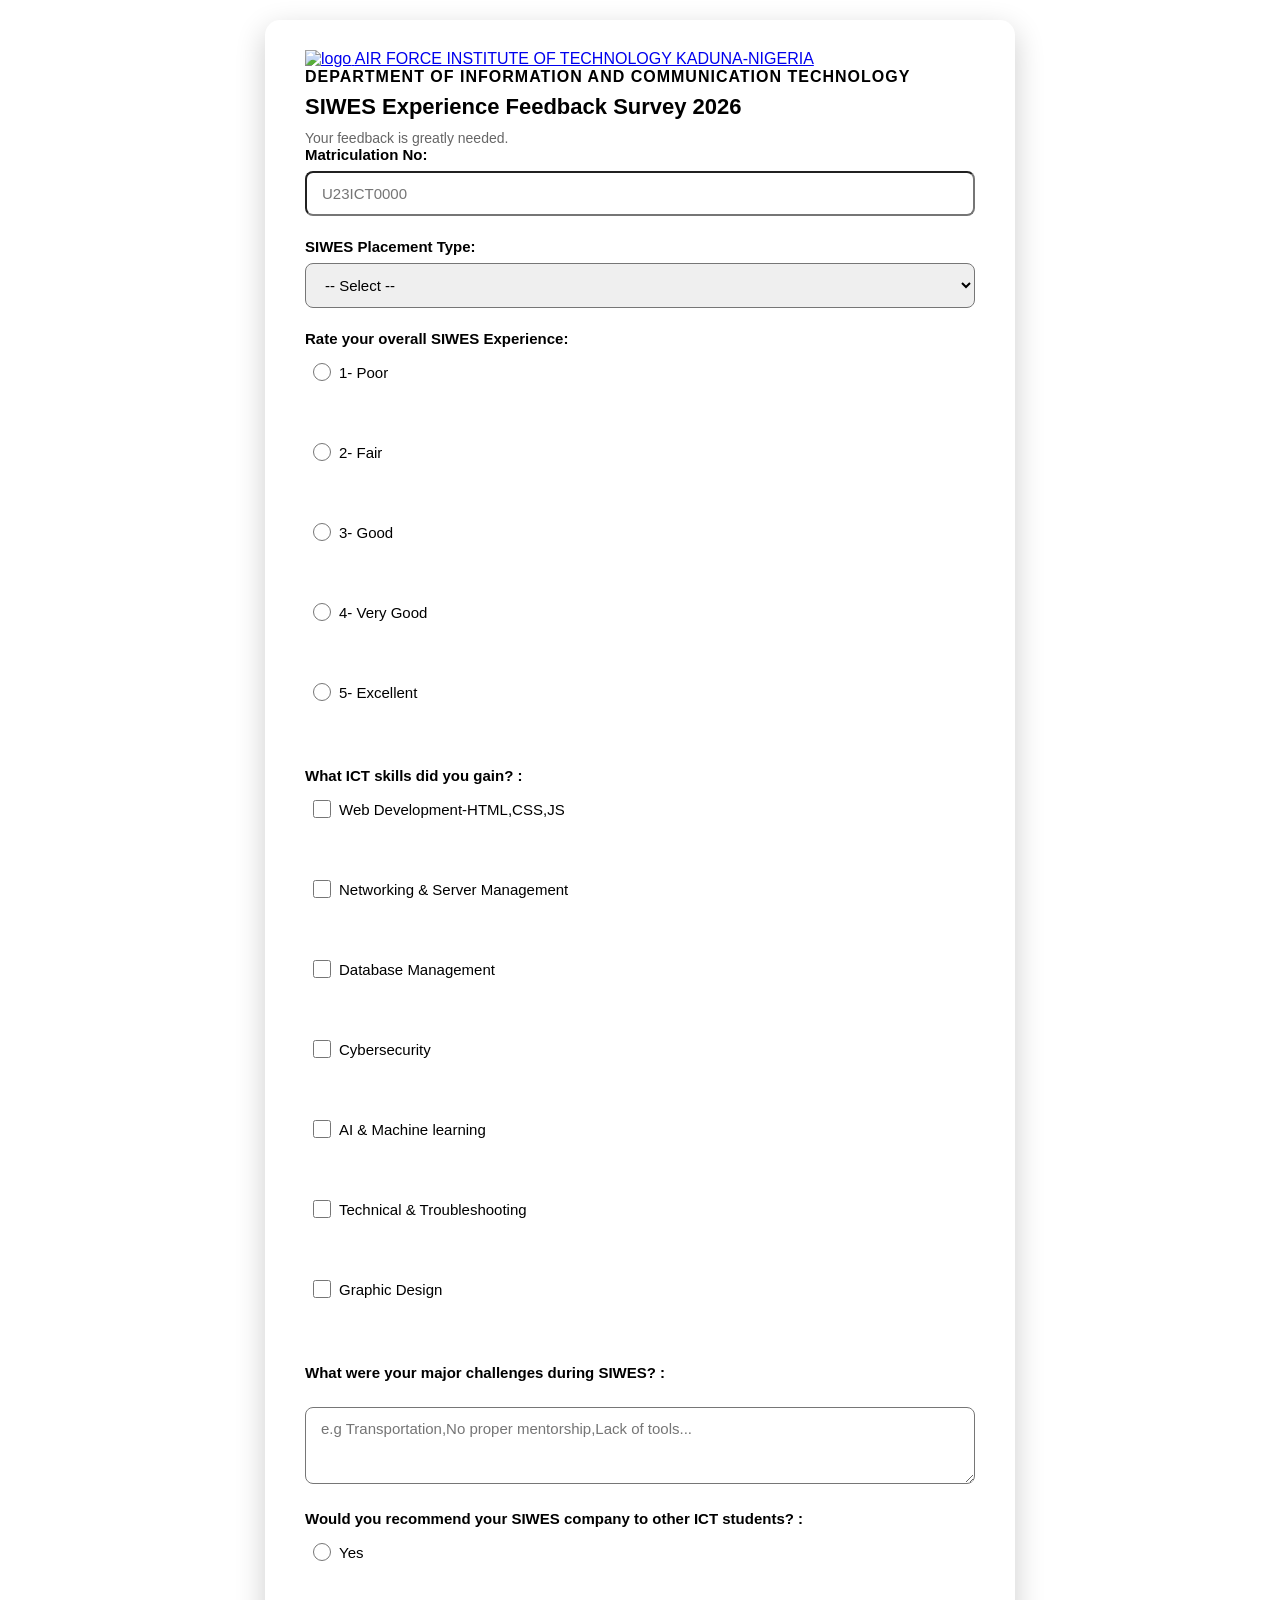
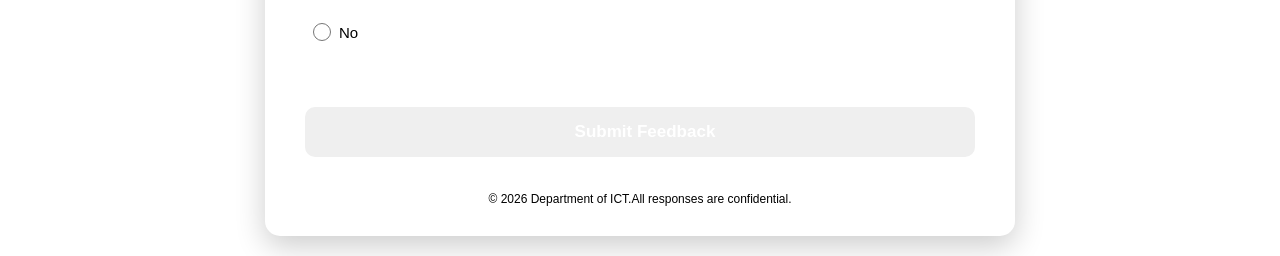
==== index.html @ d4ac8870 "Fix HTML encoding issues in index.html" ====
<!DOCTYPE html>
<html lang="en">
<head>
    <meta charset="UTF-8">
    <meta name="viewport" content="width=device-width, initial-scale=1.0">
    <title>ICT Department SIWES Survey 2026</title>
    <link rel="icon"  type="Image/png" href="assets/images/Afit logo.png">
    <link rel="stylesheet" href="survey.css">
    <link rel="stylesheet" href="https://cdnjs.cloudflare.com/ajax/libs/font-awesome/6.0.0/css/all.min.css">
</head>
<body>
    <div class="survey-container">
        <header>
            <a href="index.html" class="logo">
                <div class="logo">
                    <img src="assets/images/Afit logo.png" alt="logo" style="width: 50px; height: auto;">
                    <span>AIR FORCE INSTITUTE OF TECHNOLOGY KADUNA-NIGERIA</span>
                </div>
            </a>
            <h1>DEPARTMENT OF INFORMATION AND COMMUNICATION TECHNOLOGY</h1>
            <h2>SIWES Experience Feedback Survey 2026</h2>
            <p>Your feedback is greatly needed.</p>
        </header>
        <form action="https://formspree.io/f/mzebbdwo" method="post">
            <input type="hidden" name="-subject" value="New ICT Survey Response">
            <div class="form-group">
                <label for="matric no">Matriculation No:</label>
                <input type="text" id="matric no" placeholder="U23ICT0000"><br>
            </div>
            <div class="form-group">
                <label>SIWES Placement Type:</label>
                <select required>
                    <option value="">-- Select --</option>
                    <option>Tech Company/Software Firm</option>
                    <option>Telecommunication</option>
                    <option>Government Agency</option>
                    <option>School/Hospital ICT Unit</option>
                    <option>Other</option><br>
                </select>
            </div>
            <div class="form-group">
                <label>Rate your overall SIWES Experience:</label>
                <div class="radio-group">
                    <label><input type="radio" name="rating" required> 1- Poor</label><br>
                    <label><input type="radio" name="rating" required> 2- Fair</label><br>
                    <label><input type="radio" name="rating" required> 3- Good</label><br>
                    <label><input type="radio" name="rating" required> 4- Very Good</label><br>
                    <label><input type="radio" name="rating" required> 5- Excellent</label><br>
                </div>
            </div>
            <div class="form-group">
                <label>What ICT skills did you gain? :</label>
                <div class="checkbox-group">
                    <label><input type="checkbox">Web Development-HTML,CSS,JS</label><br>
                    <label><input type="checkbox">Networking & Server Management</label><br>
                    <label><input type="checkbox">Database Management</label><br>
                    <label><input type="checkbox">Cybersecurity</label><br>
                    <label><input type="checkbox">AI & Machine learning</label><br>
                    <label><input type="checkbox">Technical & Troubleshooting</label><br>
                    <label><input type="checkbox">Graphic Design</label><br>
                </div>
            </div>
            <div class="form-group">
                <label>What were your major challenges during SIWES? :</label><br>
                <textarea rows="3" placeholder="e.g Transportation,No proper mentorship,Lack of tools..."></textarea>
            </div>
            <div class="form-group">
                <label>Would you recommend your SIWES company to other ICT students? :</label>
                <div class="radio-group">
                    <label><input type="radio" name="recommend">Yes</label><br>
                    <label><input type="radio" name="recommend">No</label><br>
                </div>
            </div>
            <button type="submit" class="submit-btn">
                <i fa-solid fa-paper-plane></i>Submit Feedback
            </button>
        </form>

        <footer>
            <p>&copy; 2026 Department of ICT.All responses are confidential.</p>
        </footer>
    </div>
</body>
</html>
---- survey.css ----
* {
    margin: 0;
    padding: 0;
    box-sizing: border-box;
    font-family: Arial, sans-serif;
}
body {
    background: linear-gradient(135deg, var(#0A2F73), var(#667eea));
    display: flex;
    justify-content: center;
    align-items: center;
    min-height: 100vh;
    padding: 20px;
}
.survey-container {
    background: white;
    max-width: 750px;
    width: 100%;
    border-radius: 15px;
    box-shadow: 0 10px 30px rgba(0,0,0,0.2);
    padding: 30px 40px;
    animation: fadeIn 0.6s ease-in-out;
}
@keyframes fadeIn {
    from { opacity: 0; transform: translateY(20px); }
    to { opacity: 1; transform: translateY(0); }
}
.header {
    text-decoration: none;
    text-align: center;
    margin-bottom: 30px;
    border-bottom: 3px solid var(#F5F7FF);
    padding-bottom: 20px;
}
header h1 {
    font-size: 16px;
    color: var(#0A2F73);
    text-transform: uppercase;
    letter-spacing: 1px;
    font-weight: 700;
}
header h2 {
    font-size: 22px;
    color: var(#667eea);
    margin: 8px 0 10px;
}
header p {
    font-size: 14px;
    color: #666;
}
.form-group {
    margin-bottom: 22px;
}
label {
    display: block;
    font-weight: 600;
    margin-bottom: 8px;
    color: var(#333); 
    font-size: 15px;
}
label span {
    color: var(#e63946);
}
input[type="text"],
select,
textarea {
    width: 100%;
    padding: 12px 15px;
    border: 2px solid var(#ddd);
    border-radius: 8px;
    font-size: 15px;
    transition: 0.3s;
    outline: none;
}
input[type="text"]:focus,
select:focus,
textarea:focus {
    border-color: var(#667eea);
    box-shadow: 0 0 0 3px rgba(102, 126, 234, 0.1);
}
.radio-group, .checkbox-group {
    display: flex;
    flex-direction: column;
    gap: 10px;
}
.radio-group label, .checkbox-group label {
    font-weight: 400;
    display: flex;
    align-items: center;
    gap: 8px;
    cursor: pointer;
    padding: 8px;
    border-radius: 6px;
    transition: background 0.2s;
}
.radio-group label:hover, .checkbox-group label:hover {
    background: var(#0A2F73);
}
input[type="radio"], input[type="checkbox"] {
    accent-color: var(#667eea);
    width: 18px;
    height: 18px;
}

.submit-btn {
    width: 100%;
    background: linear-gradient(135deg, var(#0A2F73), var(#667eea));
    color: #fff;
    border: none;
    padding: 15px;
    font-size: 17px;
    font-weight: 700;
    border-radius: 10px;
    cursor: pointer;
    transition: 0.3s;
    display: flex;
    align-items: center;
    justify-content: center;
    gap: 10px;
}
.submit-btn:hover {
    transform: translateY(-2px);
    box-shadow: 0 6px 15px rgba(102, 126, 234, 0.4);
}footer {
    text-align: center;
    margin-top: 20px;
    font-size: 12px;
    color: black;
    border-top: 1px solid var(#ddd);
    padding-top: 15px;
}

@media (max-width: 480px) {
    .survey-container {
        padding: 15px;
    }
    header h1 {
        font-size: 14px;
    }
    header h2 {
        font-size: 18px;
    }
}
@media (max-width: 600px) {
   .survey-container {
    padding: 15px;
   }
   header h1 {
    font-size: 14px;
   }
   header h2 {
    font-size: 18px;
   }
}
@media (max-width: 768px) {
    .survey-container {
        padding: 15px;
    }
    header h1 {
        font-size: 14px;
    }
    header h2 {
        font-size: 18px;
    }
}
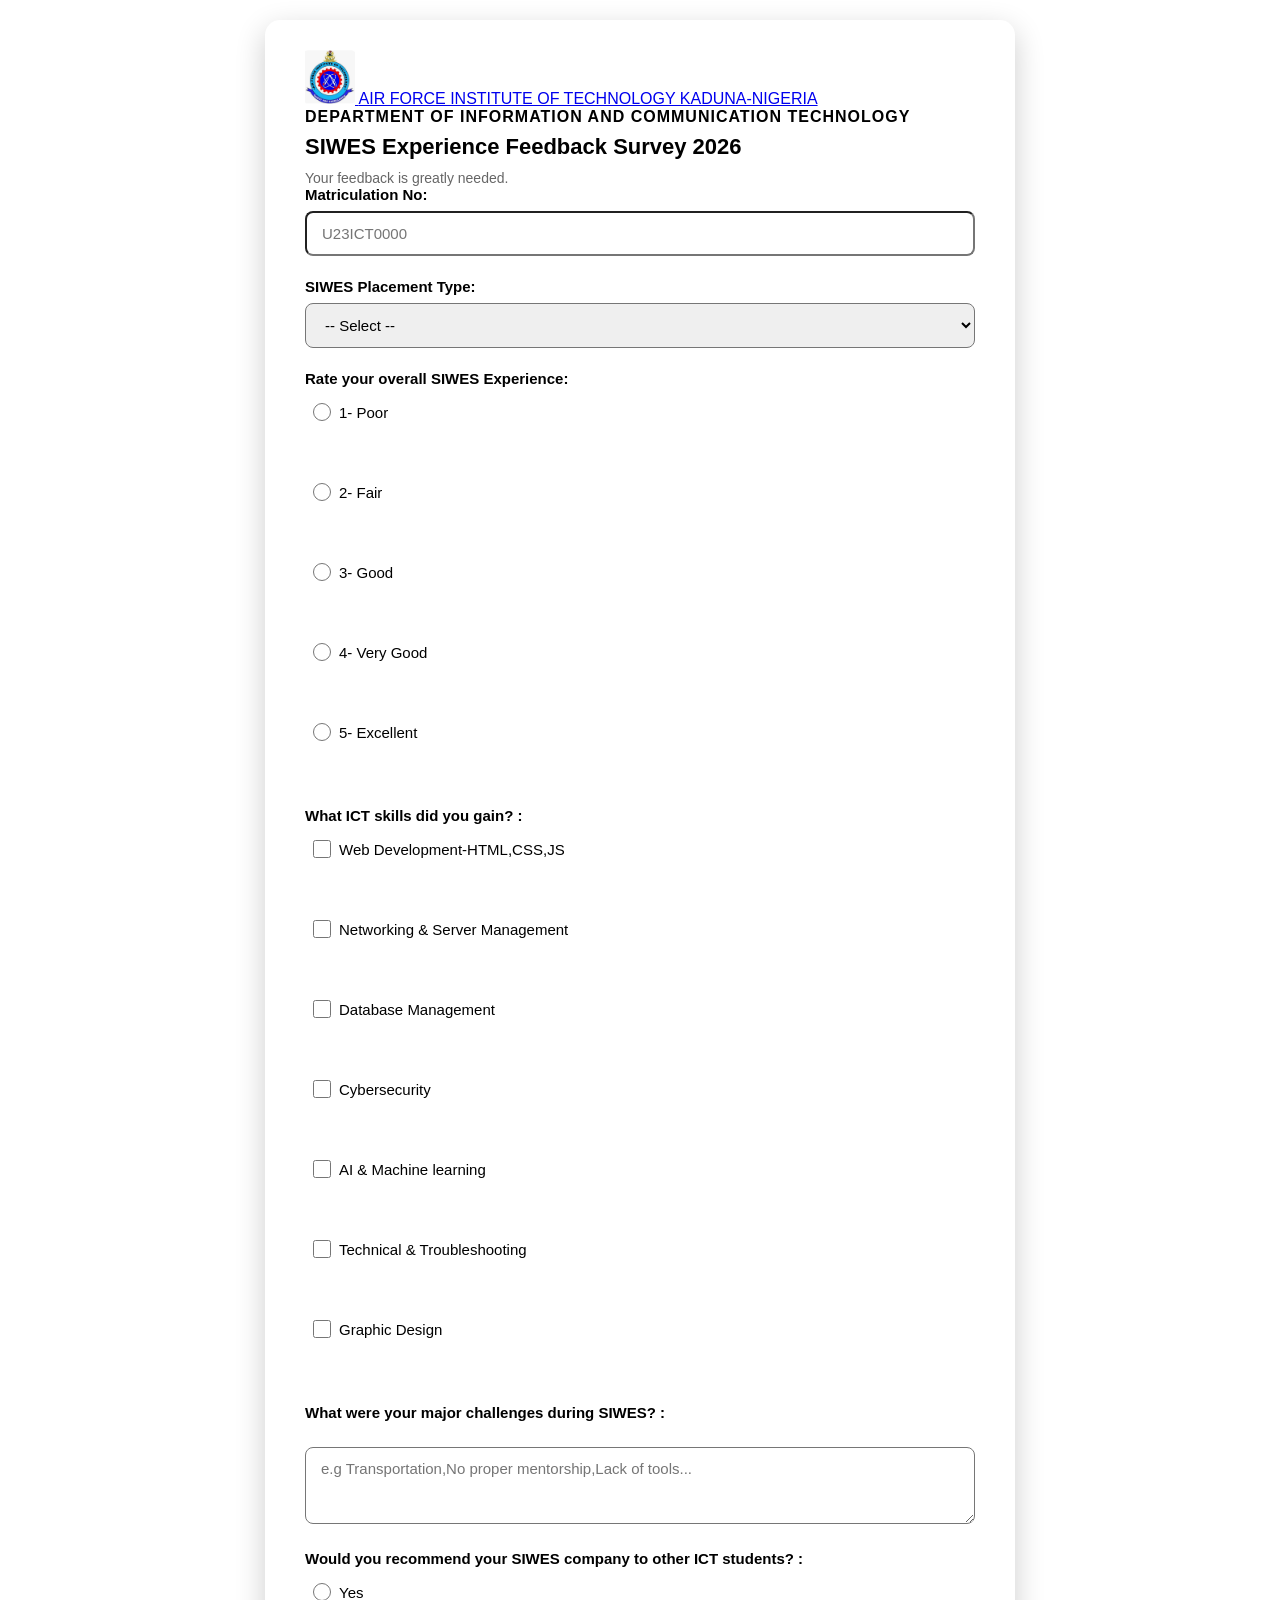
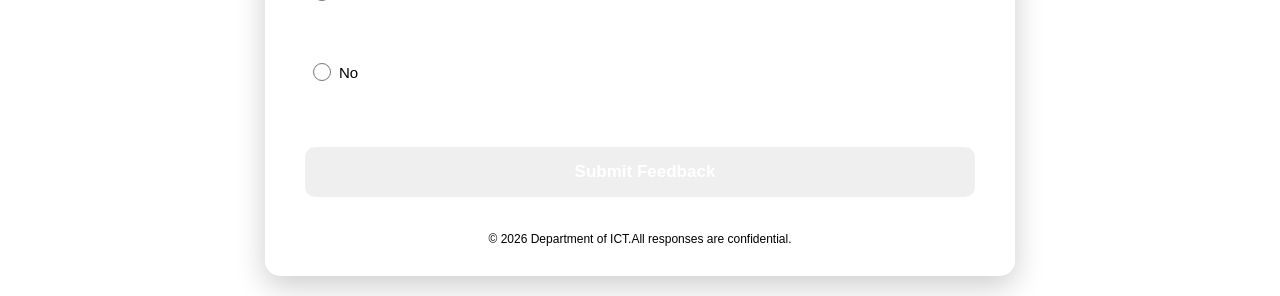
==== commit 07e392ad: "Update index.html" ====
--- a/index.html
+++ b/index.html
@@ -13,7 +13,7 @@
         <header>
             <a href="index.html" class="logo">
                 <div class="logo">
-                    <img src="assets/images/Afit logo.png" alt="logo" style="width: 50px; height: auto;">
+                    <img src="Afit logo.png" alt="logo" style="width: 50px; height: auto;">
                     <span>AIR FORCE INSTITUTE OF TECHNOLOGY KADUNA-NIGERIA</span>
                 </div>
             </a>
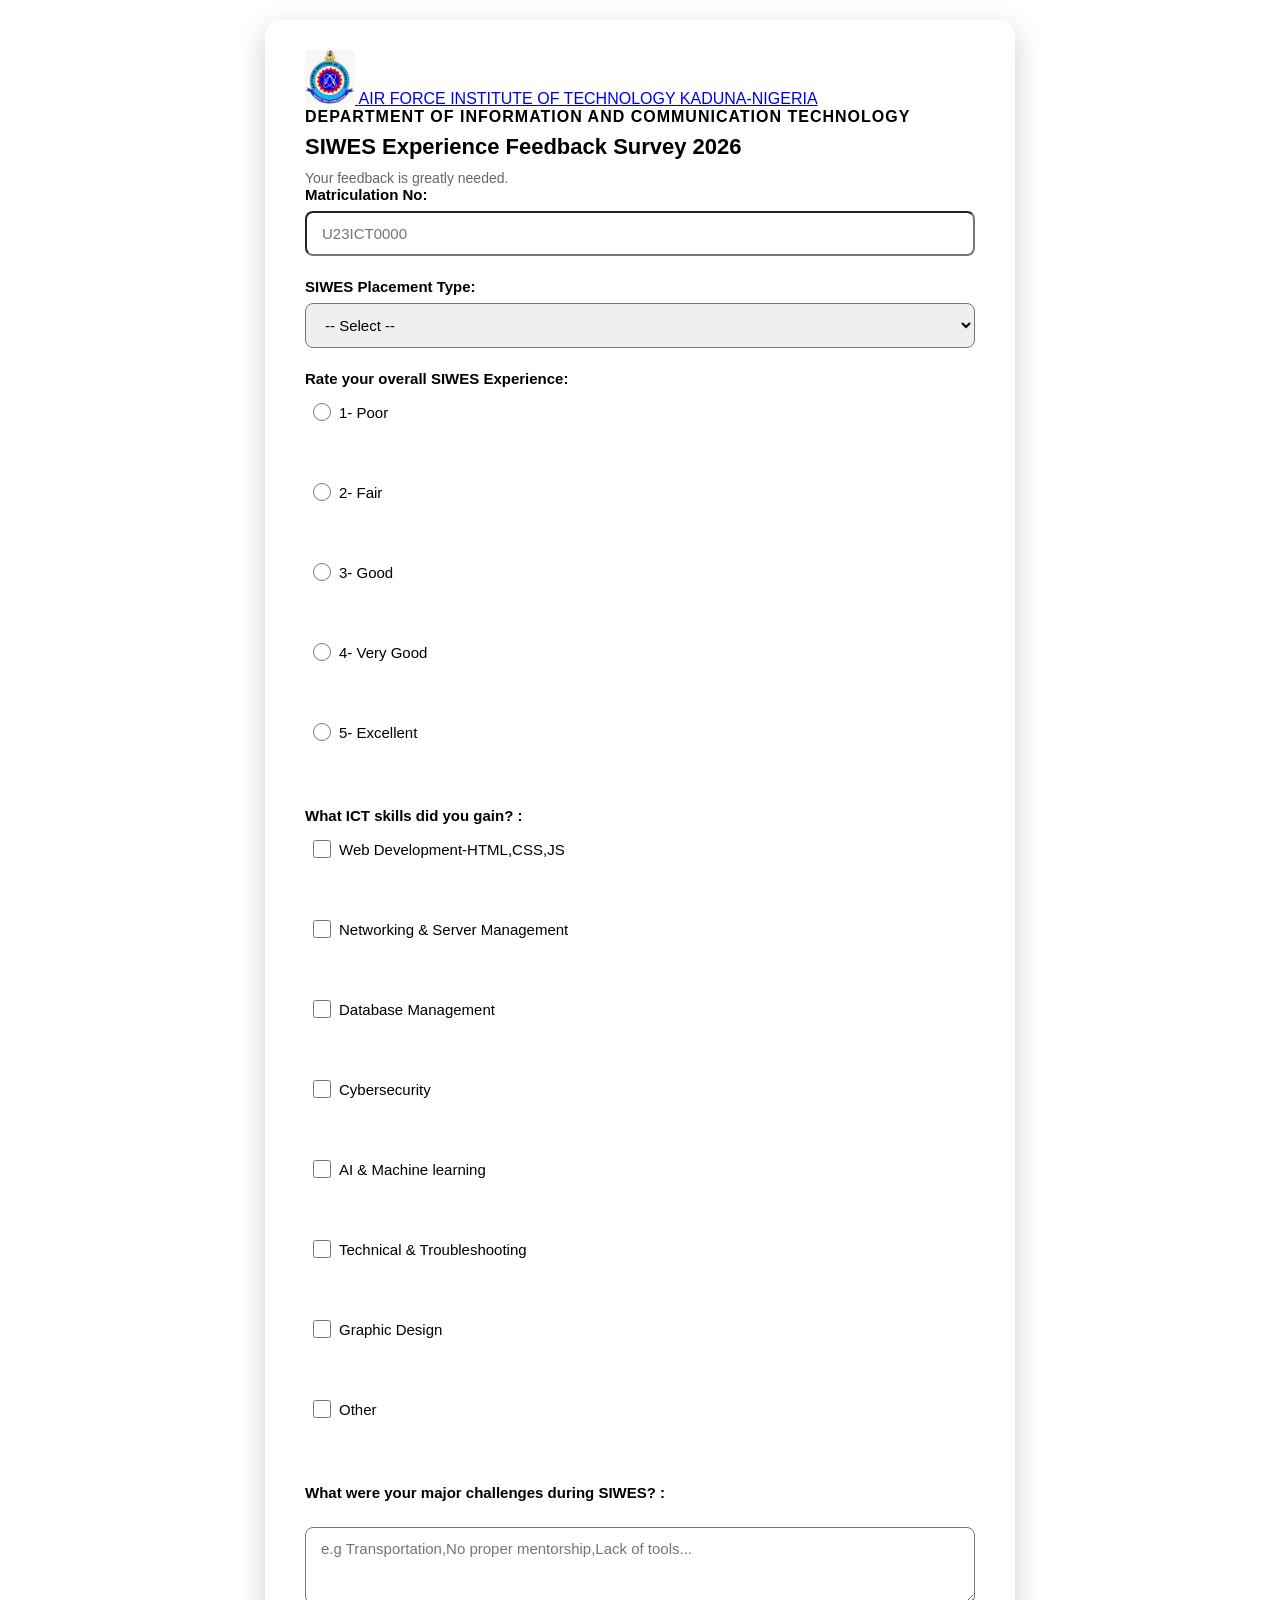
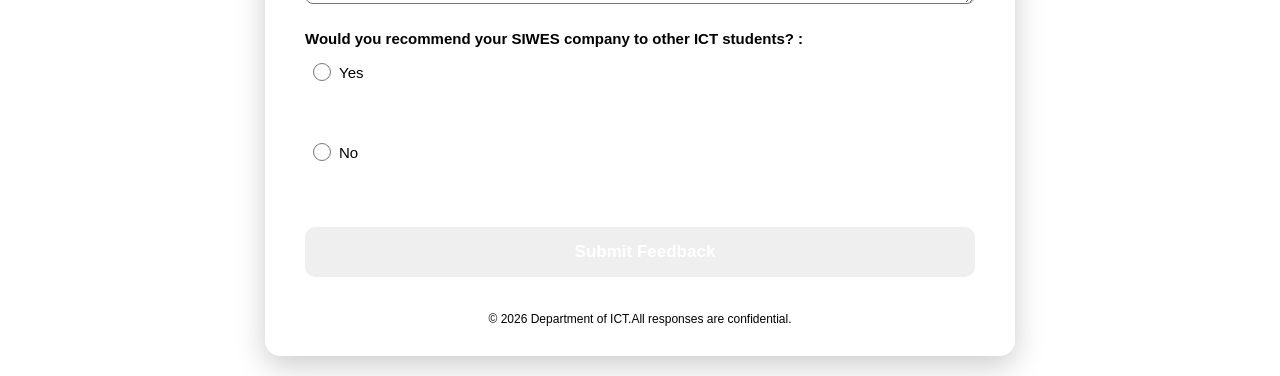
==== commit 8468c13a: "Fix HTML encoding issues in index.html" ====
--- a/index.html
+++ b/index.html
@@ -4,7 +4,7 @@
     <meta charset="UTF-8">
     <meta name="viewport" content="width=device-width, initial-scale=1.0">
     <title>ICT Department SIWES Survey 2026</title>
-    <link rel="icon"  type="Image/png" href="assets/images/Afit logo.png">
+    <link rel="icon"  type="Image/png" href="Afit logo.png">
     <link rel="stylesheet" href="survey.css">
     <link rel="stylesheet" href="https://cdnjs.cloudflare.com/ajax/libs/font-awesome/6.0.0/css/all.min.css">
 </head>
@@ -41,11 +41,11 @@
             <div class="form-group">
                 <label>Rate your overall SIWES Experience:</label>
                 <div class="radio-group">
-                    <label><input type="radio" name="rating" required> 1- Poor</label><br>
-                    <label><input type="radio" name="rating" required> 2- Fair</label><br>
-                    <label><input type="radio" name="rating" required> 3- Good</label><br>
-                    <label><input type="radio" name="rating" required> 4- Very Good</label><br>
-                    <label><input type="radio" name="rating" required> 5- Excellent</label><br>
+                    <label><input type="radio" name="rating" value="1" required> 1- Poor</label><br>
+                    <label><input type="radio" name="rating" value="2" required> 2- Fair</label><br>
+                    <label><input type="radio" name="rating" value="3" required> 3- Good</label><br>
+                    <label><input type="radio" name="rating" value="4" required> 4- Very Good</label><br>
+                    <label><input type="radio" name="rating" value="5" required> 5- Excellent</label><br>
                 </div>
             </div>
             <div class="form-group">
@@ -58,6 +58,7 @@
                     <label><input type="checkbox">AI & Machine learning</label><br>
                     <label><input type="checkbox">Technical & Troubleshooting</label><br>
                     <label><input type="checkbox">Graphic Design</label><br>
+                    <label><input type="checkbox">Other</label><br>
                 </div>
             </div>
             <div class="form-group">
@@ -67,8 +68,8 @@
             <div class="form-group">
                 <label>Would you recommend your SIWES company to other ICT students? :</label>
                 <div class="radio-group">
-                    <label><input type="radio" name="recommend">Yes</label><br>
-                    <label><input type="radio" name="recommend">No</label><br>
+                    <label><input type="radio" name="recommend" value="Yes">Yes</label><br>
+                    <label><input type="radio" name="recommend" value="No">No</label><br>
                 </div>
             </div>
             <button type="submit" class="submit-btn">
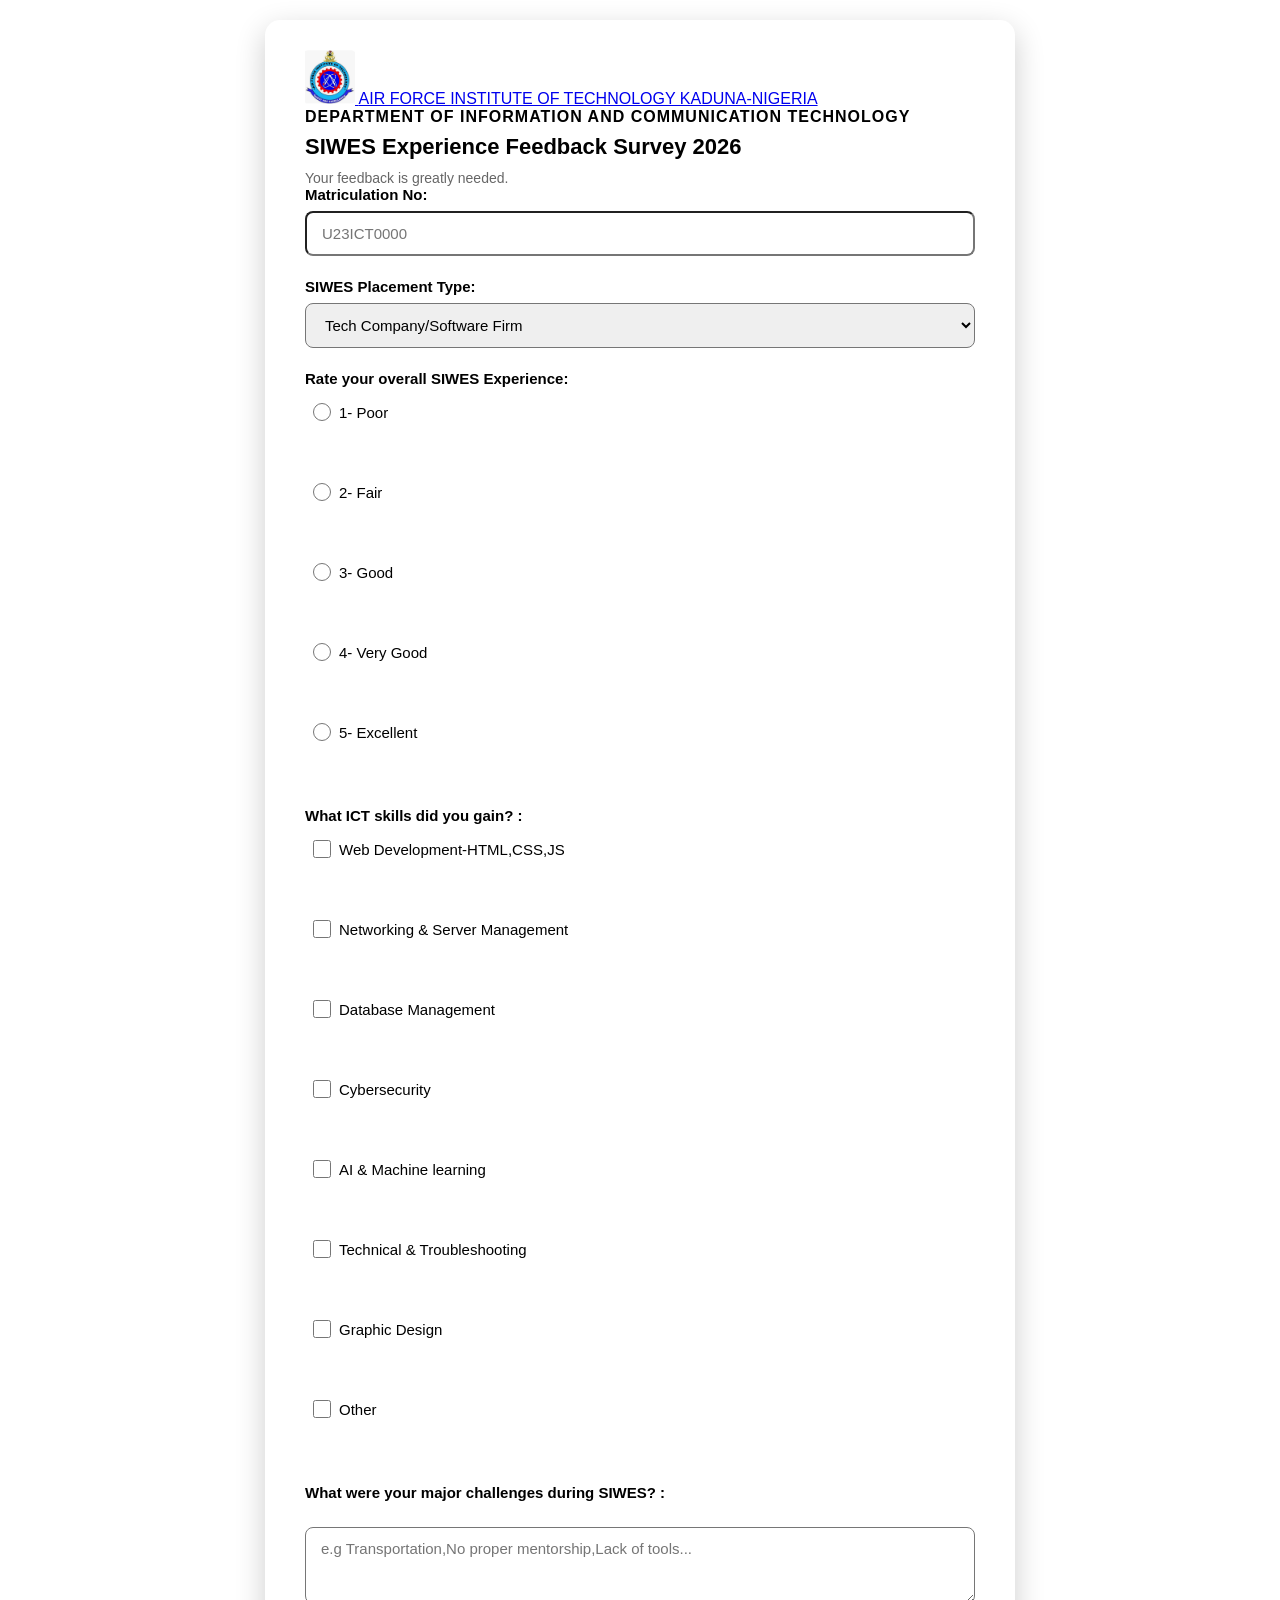
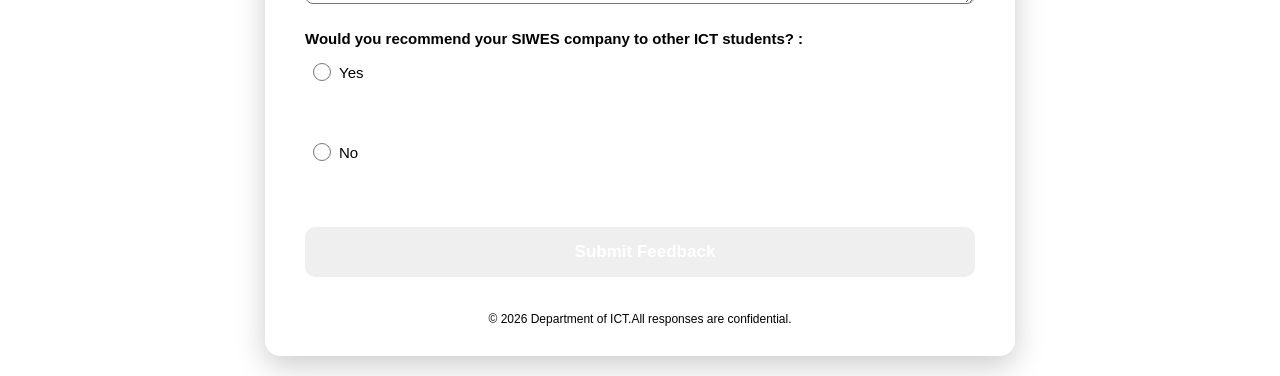
==== commit 3752d087: "Update index.html" ====
--- a/index.html
+++ b/index.html
@@ -25,17 +25,17 @@
             <input type="hidden" name="-subject" value="New ICT Survey Response">
             <div class="form-group">
                 <label for="matric no">Matriculation No:</label>
-                <input type="text" id="matric no" placeholder="U23ICT0000"><br>
+                <input type="text" id="matric no" name="matric no" placeholder="U23ICT0000"><br>
             </div>
             <div class="form-group">
                 <label>SIWES Placement Type:</label>
-                <select required>
+                <select  name="placement type required>
                     <option value="">-- Select --</option>
-                    <option>Tech Company/Software Firm</option>
-                    <option>Telecommunication</option>
-                    <option>Government Agency</option>
-                    <option>School/Hospital ICT Unit</option>
-                    <option>Other</option><br>
+                    <option value="Tech Company/Software Firm">Tech Company/Software Firm</option>
+                    <option value="Telecommunication">Telecommunication</option>
+                    <option value="Government Agency">Government Agency</option>
+                    <option value="School/Hospital ICT Unit">School/Hospital ICT Unit</option>
+                    <option value="Other">Other</option><br>
                 </select>
             </div>
             <div class="form-group">
@@ -51,14 +51,14 @@
             <div class="form-group">
                 <label>What ICT skills did you gain? :</label>
                 <div class="checkbox-group">
-                    <label><input type="checkbox">Web Development-HTML,CSS,JS</label><br>
-                    <label><input type="checkbox">Networking & Server Management</label><br>
-                    <label><input type="checkbox">Database Management</label><br>
-                    <label><input type="checkbox">Cybersecurity</label><br>
-                    <label><input type="checkbox">AI & Machine learning</label><br>
-                    <label><input type="checkbox">Technical & Troubleshooting</label><br>
-                    <label><input type="checkbox">Graphic Design</label><br>
-                    <label><input type="checkbox">Other</label><br>
+                    <label><input type="checkbox" name="skills">Web Development-HTML,CSS,JS</label><br>
+                    <label><input type="checkbox" name="skills">Networking & Server Management</label><br>
+                    <label><input type="checkbox" name="skills">Database Management</label><br>
+                    <label><input type="checkbox" name="skills">Cybersecurity</label><br>
+                    <label><input type="checkbox" name="skills">AI & Machine learning</label><br>
+                    <label><input type="checkbox" name="skills">Technical & Troubleshooting</label><br>
+                    <label><input type="checkbox"name="skills">Graphic Design</label><br>
+                    <label><input type="checkbox" name="skills">Other</label><br>
                 </div>
             </div>
             <div class="form-group">
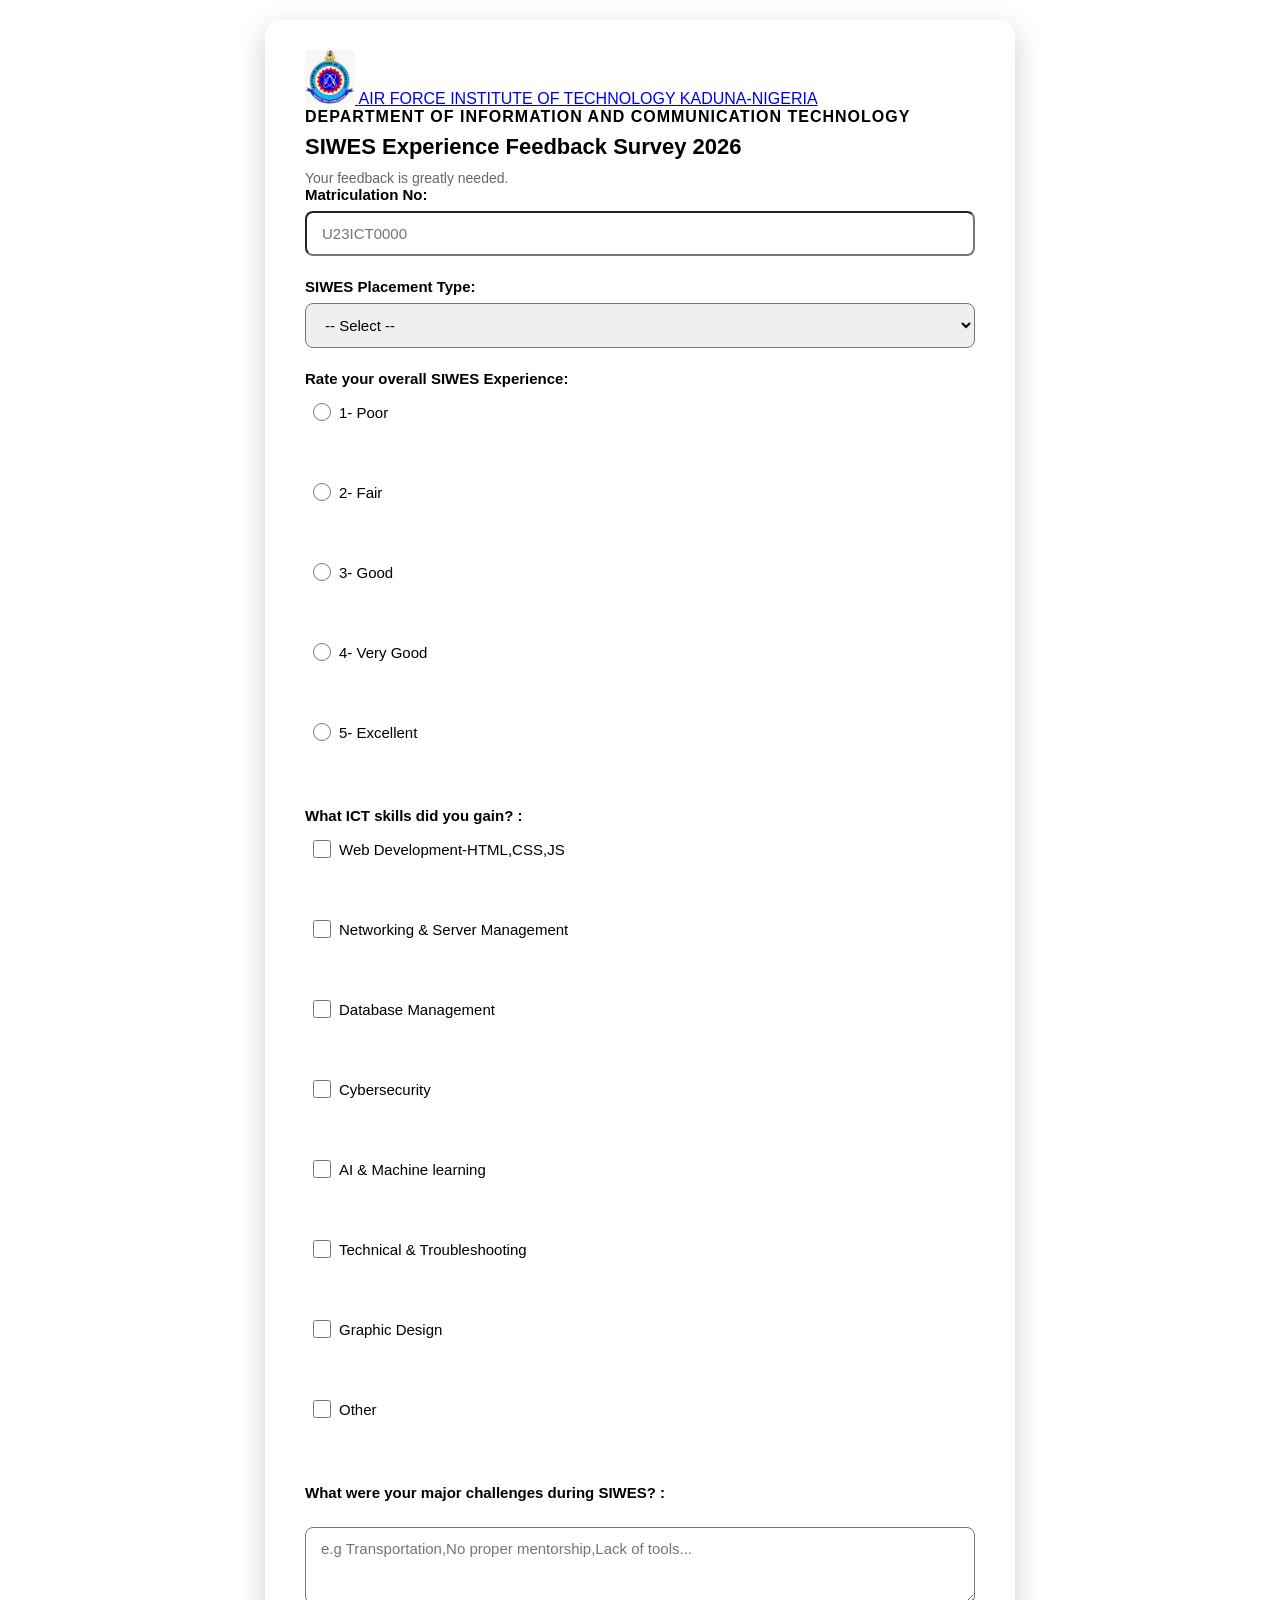
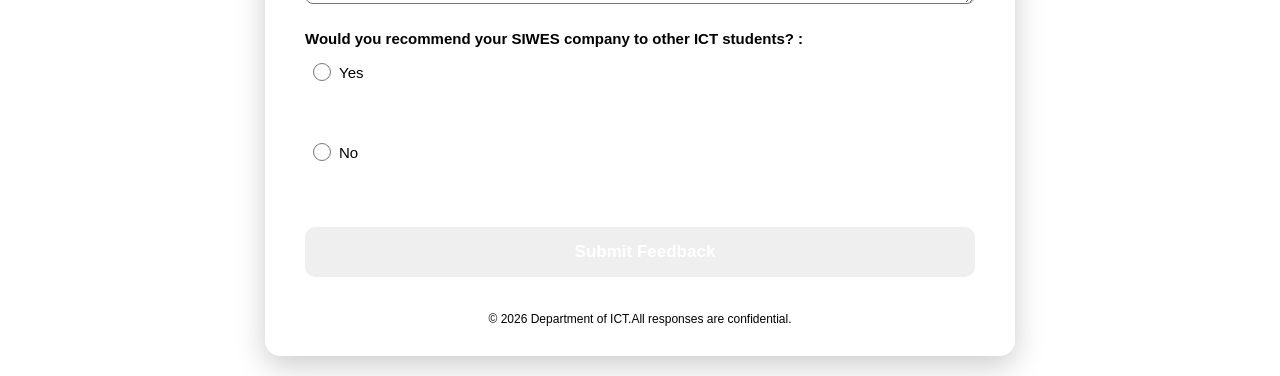
==== commit f1dd7dd2: "Fix HTML structure and form attributes" ====
--- a/index.html
+++ b/index.html
@@ -28,8 +28,8 @@
                 <input type="text" id="matric no" name="matric no" placeholder="U23ICT0000"><br>
             </div>
             <div class="form-group">
-                <label>SIWES Placement Type:</label>
-                <select  name="placement type required>
+                <label for="placement type">SIWES Placement Type:</label>
+                <select name="placement type"  id="placement type" required>
                     <option value="">-- Select --</option>
                     <option value="Tech Company/Software Firm">Tech Company/Software Firm</option>
                     <option value="Telecommunication">Telecommunication</option>
